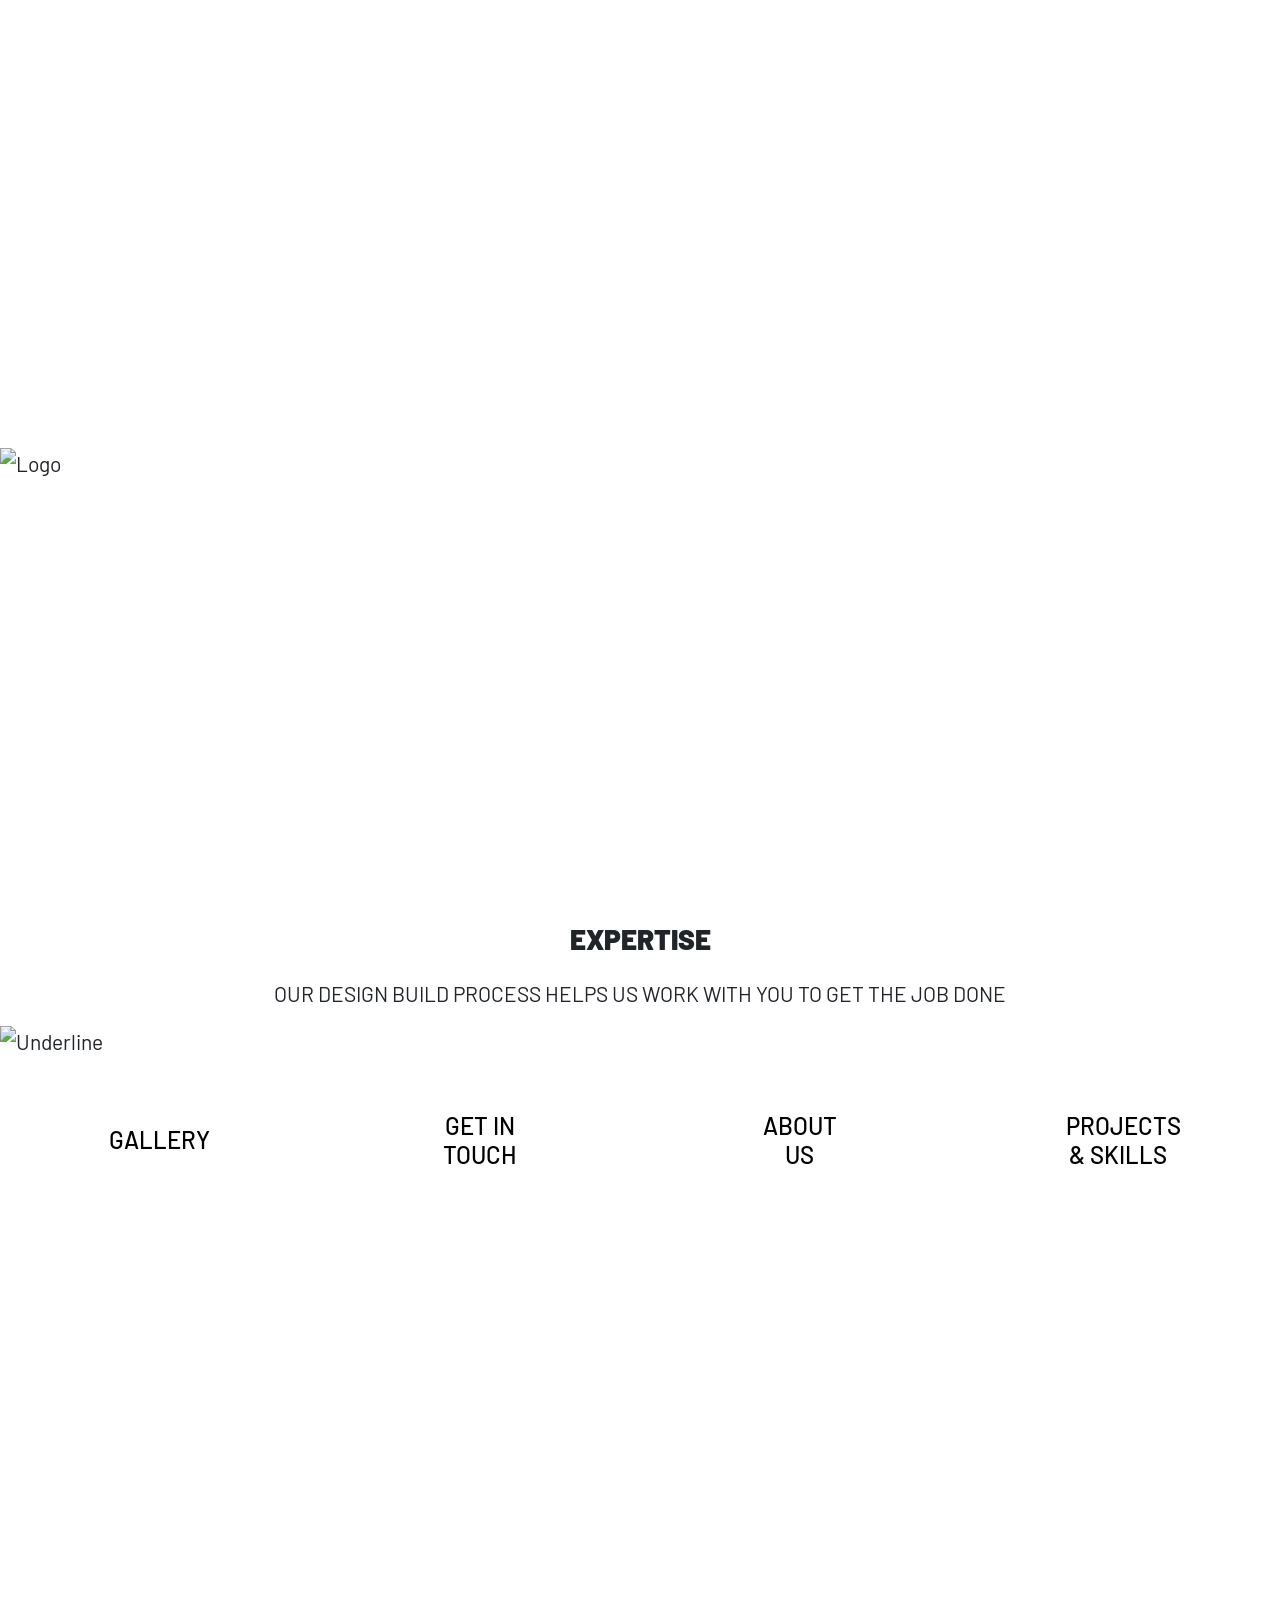
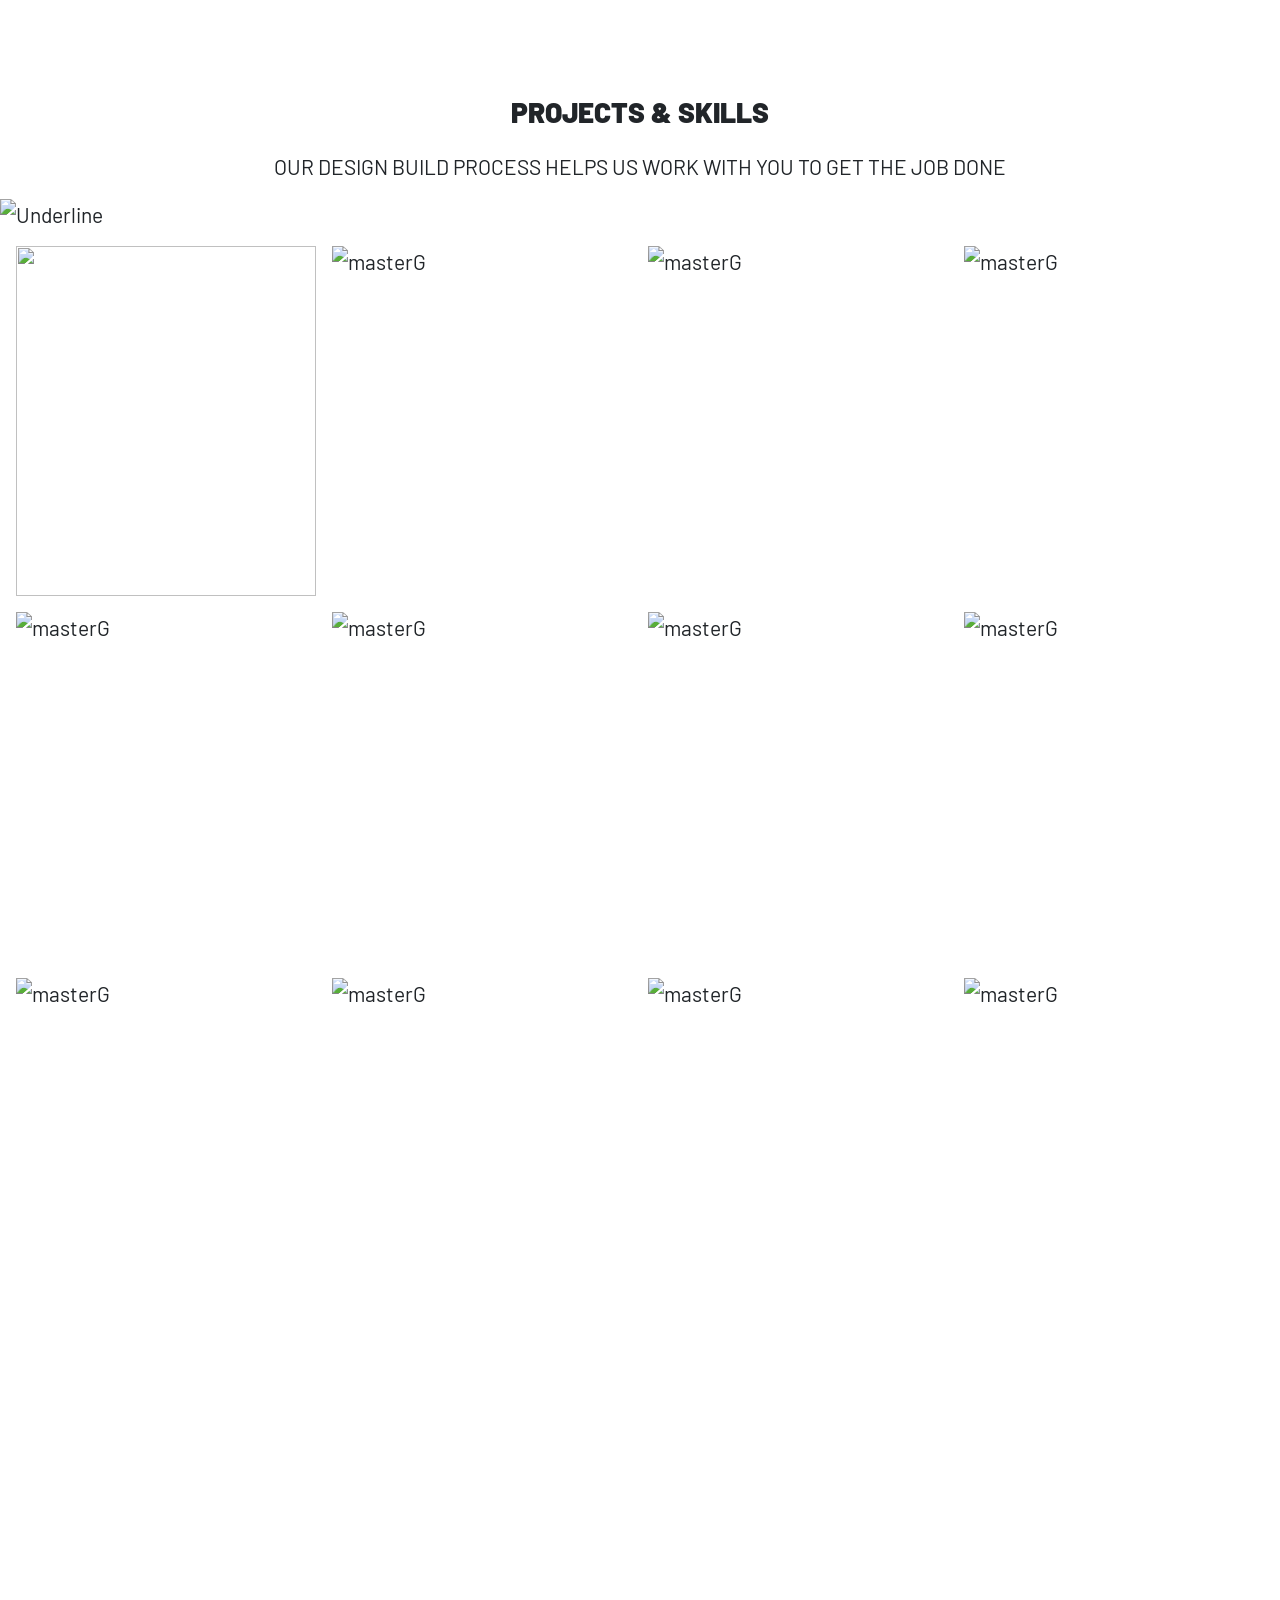
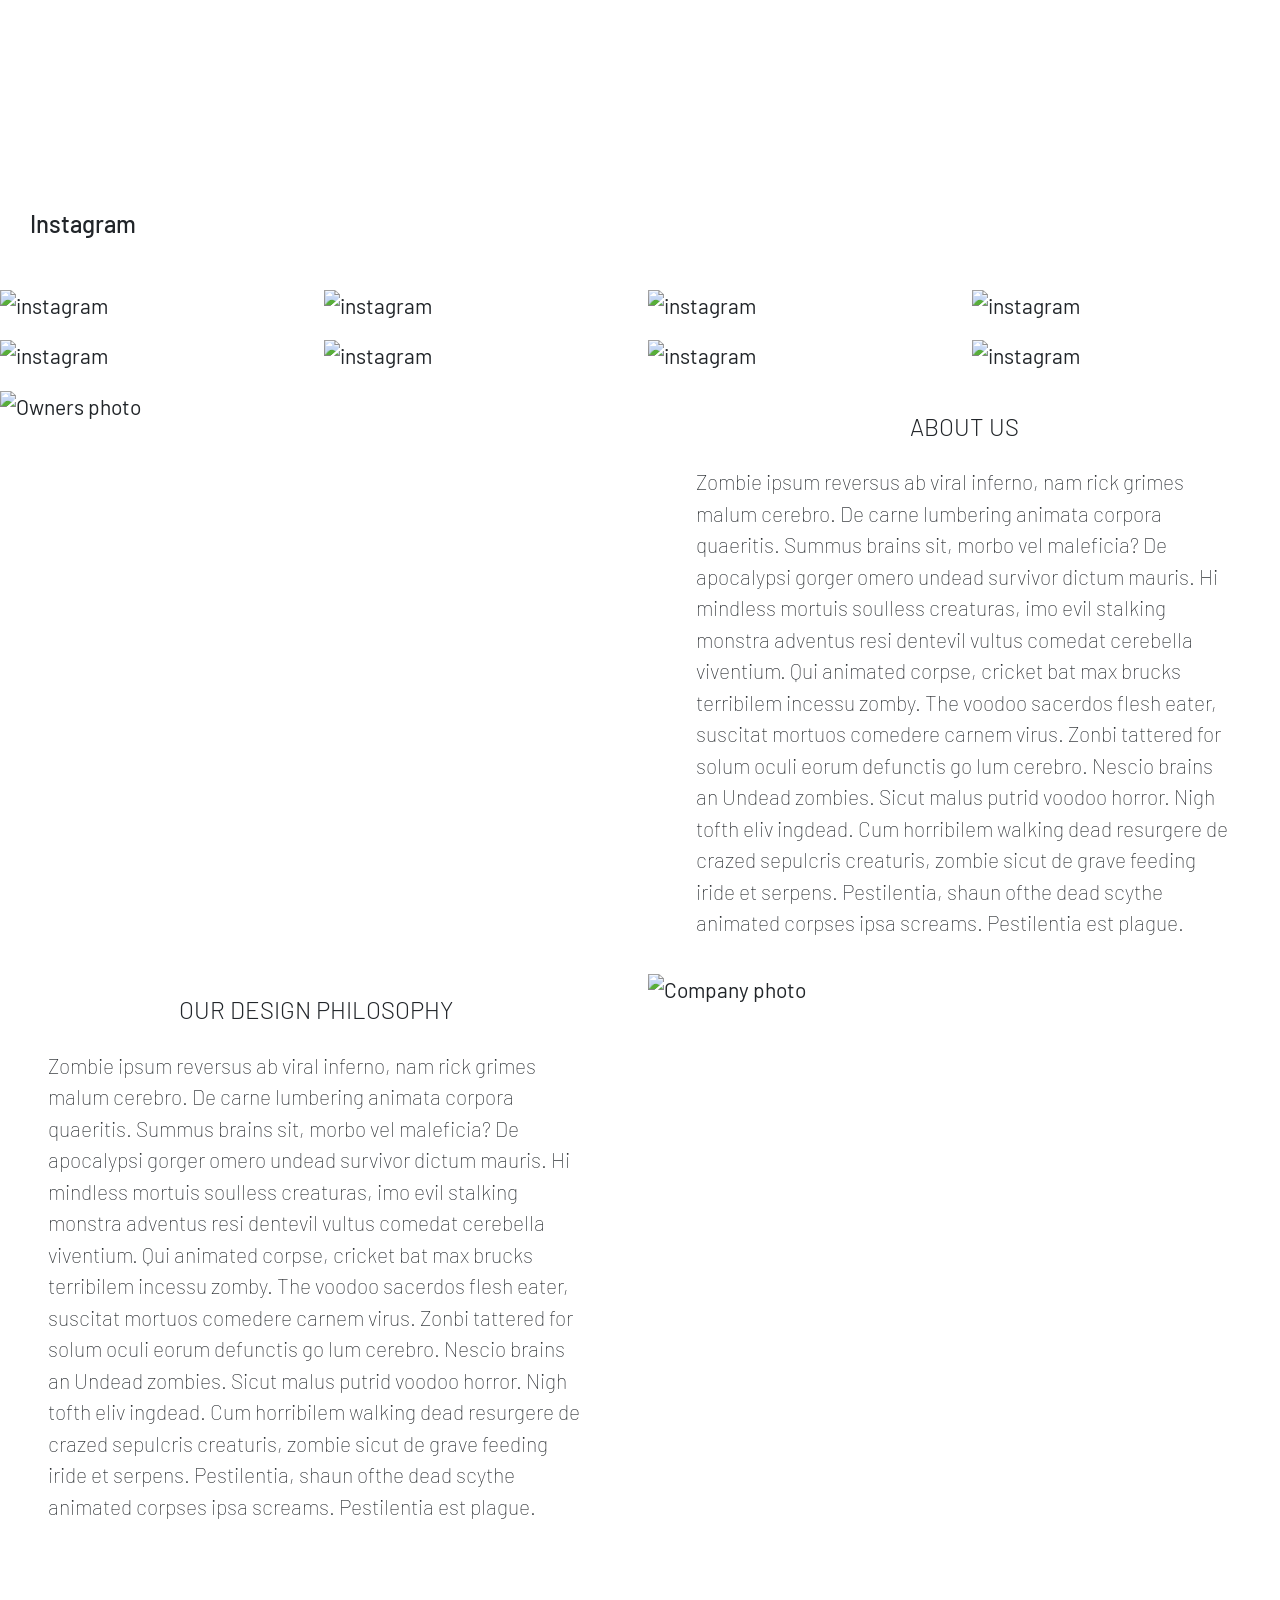
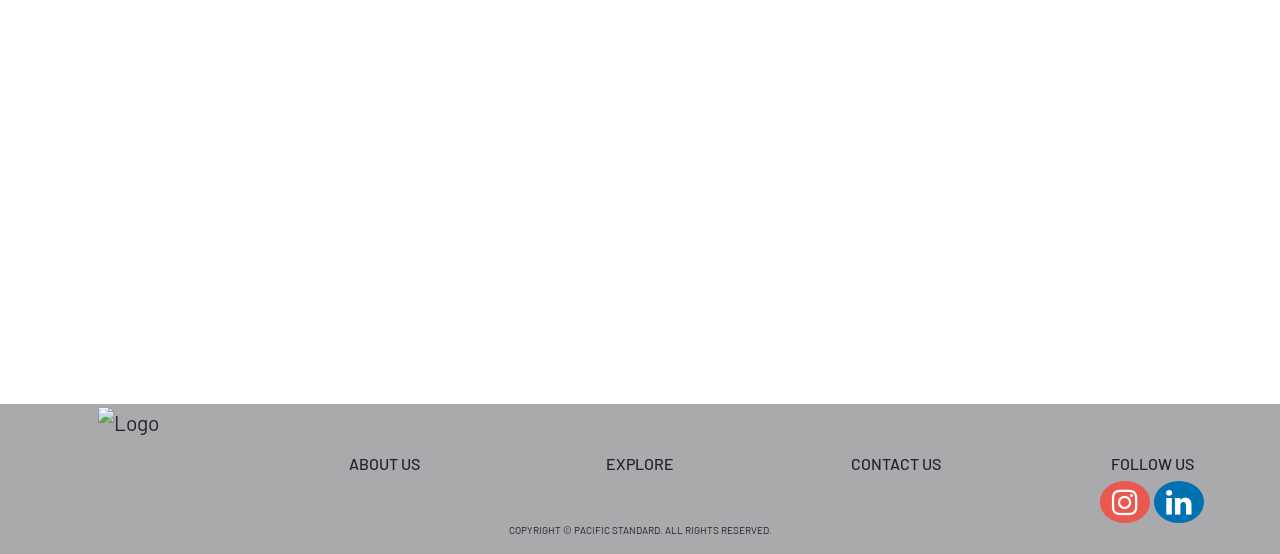
==== index.html @ 92496322 "initial commit" ====
<!DOCTYPE html>

<html>

<head>
    <meta charset="UTF-8" />
    <title>Homepage</title>
    <meta name="viewport" content="width=device-width, initial-scale=1">
    <meta name="keywords" content="">
    <!--Meta data for search tags-->
    <link href="https://fonts.googleapis.com/css2?family=Barlow&display=swap" rel="stylesheet">
    <link href="https://cdn.jsdelivr.net/npm/bootstrap@5.0.2/dist/css/bootstrap.min.css" rel="stylesheet" integrity="sha384-EVSTQN3/azprG1Anm3QDgpJLIm9Nao0Yz1ztcQTwFspd3yD65VohhpuuCOmLASjC" crossorigin="anonymous">
    <script src="http://code.jquery.com/jquery-1.11.0.min.js"></script>
    <link rel="stylesheet" href="https://cdnjs.cloudflare.com/ajax/libs/font-awesome/4.7.0/css/font-awesome.min.css">


    <link rel="stylesheet" href="index.css">
</head>

<body>






    <!-- Parallax Gallery -->
    <header>
        <div id="galleryIMG">
            <div style="position: relative;">
                <div>
                    <a href="index.html">
                        <img src="images/PSDB-mustard-web.png" alt="Logo" style="width:250px; height:250px; margin-top: 35%;">
                    </a>
                </div>
            </div>
        </div>
    </header>



    <!-- Get in touch with us and Nav bar section -->



    <div class="gitcontainer">
        <div class="ttleTxt">
            <h3>EXPERTISE</h3>
            <p>OUR DESIGN BUILD PROCESS HELPS US WORK WITH YOU TO GET THE JOB DONE</p>
            <img src="images/thin_line.png" alt="Underline">
        </div>
        <div class="GetInTouch">
            <div class="GITbutton">
                <a href="#gallery">
                    <button><h4 style="margin-left: 1em; margin-right: 1em; margin-bottom: 1em;">GALLERY</h4></button>
                </a>
            </div>
            <div class="GITbutton">
                <a href="ContactForm.html">
                    <button><h4 style="margin-left: 1em; margin-right: 1em; margin-bottom: 1em;">GET IN TOUCH</h4></button>
                </a>
            </div>
            <div class="GITbutton">
                <a href="#aboutUS">
                    <button><h4 style="margin-left: 1em; margin-right: 1em; margin-bottom: 1em;">ABOUT US</h4></button>
                </a>
            </div>
            <div class="GITbutton">
                <a href="#skillsProjects">
                    <button><h4 style="margin-left: .9em; margin-right: 1.1em; margin-bottom: 1em;">PROJECTS & SKILLS</h4></button>
                </a>
            </div>
        </div>

    </div>



    <!--parallax divider-->
    <section>
        <div id="pdivider1">
            <div class="ptext"></div>
        </div>
    </section>





    <div class="container" id="skillsProjects">
        <div class="ttleTxt">
            <h3>PROJECTS & SKILLS</h3>
            <p>OUR DESIGN BUILD PROCESS HELPS US WORK WITH YOU TO GET THE JOB DONE</p>
            <img src="images/thin_line.png" alt="Underline">
        </div>
        <div class="Nav_images">

            <div class="navIMG1">
                <a href="projectPageOne.html">
                    <img class="imgMG" src="images/Master_japanese_gardener.jpg">
                    <div class="text_overlay">
                        <div class="IMG1Tittle">Master Gardener</div>
                        <p class="IMG1Description">Check out Bills spot</p>
                    </div>
                </a>
            </div>

            <div class="navIMG1">
                <a href="projectPageTwo.html">
                    <img class="imgMG" src="images/Residential_systems_design_build.jpg" alt="masterG">
                    <div class="text_overlay">
                        <div class="IMG1Tittle">Orchid Pro</div>
                        <p class="IMG1Description">Check out Ricks Orchid Farm</p>
                    </div>
                </a>
            </div>

            <div class="navIMG1">
                <a href="projectPageThree.html">
                    <img class="imgMG" src="images/Kitchen_addition_design_build.jpg" alt="masterG">
                    <div class="text_overlay">
                        <div class="IMG1Tittle">Tyler's New Kitchen</div>
                        <p class="IMG1Description">Check out the kitchen</p>
                    </div>
                </a>
            </div>

            <div class="navIMG1">
                <a href="projectPageFour.html">
                    <img class="imgMG" src="images/Master_japanese_gardener.jpg" alt="masterG">
                    <div class="text_overlay">
                        <div class="IMG1Tittle">Master Gardener</div>
                        <p class="IMG1Description">Check out Bills spot</p>
                    </div>
                </a>
            </div>

            <div class="navIMG1">
                <a href="projectPageFive.html">
                    <img class="imgMG" src="images/Master_japanese_gardener.jpg" alt="masterG">
                    <div class="text_overlay">
                        <div class="IMG1Tittle">Master Gardener</div>
                        <p class="IMG1Description">Check out Bills spot</p>
                    </div>
                </a>
            </div>

            <div class="navIMG1">
                <a href="projectPageSix.html">
                    <img class="imgMG" src="images/Master_japanese_gardener.jpg" alt="masterG">
                    <div class="text_overlay">
                        <div class="IMG1Tittle">Master Gardener</div>
                        <p class="IMG1Description">Check out Bills spot</p>
                    </div>
                </a>
            </div>

            <div class="navIMG1">
                <a href="projectPageSeven.html">
                    <img class="imgMG" src="images/Master_japanese_gardener.jpg" alt="masterG">
                    <div class="text_overlay">
                        <div class="IMG1Tittle">Master Gardener</div>
                        <p class="IMG1Description">Check out Bills spot</p>
                    </div>
                </a>
            </div>

            <div class="navIMG1">
                <a href="projectPageEight.html">
                    <img class="imgMG" src="images/Master_japanese_gardener.jpg" alt="masterG">
                    <div class="text_overlay">
                        <div class="IMG1Tittle">Master Gardener</div>
                        <p class="IMG1Description">Check out Bills spot</p>
                    </div>
                </a>
            </div>

            <div class="navIMG1">
                <a href="projectPageNine.html">
                    <img class="imgMG" src="images/Master_japanese_gardener.jpg" alt="masterG">
                    <div class="text_overlay">
                        <div class="IMG1Tittle">Master Gardener</div>
                        <p class="IMG1Description">Check out Bills spot</p>
                    </div>
                </a>
            </div>

            <div class="navIMG1">
                <a href="projectPageTen.html">
                    <img class="imgMG" src="images/Master_japanese_gardener.jpg" alt="masterG">
                    <div class="text_overlay">
                        <div class="IMG1Tittle">Master Gardener</div>
                        <p class="IMG1Description">Check out Bills spot</p>
                    </div>
                </a>
            </div>

            <div class="navIMG1">
                <a href="projectPageEleven.html">
                    <img class="imgMG" src="images/Master_japanese_gardener.jpg" alt="masterG">
                    <div class="text_overlay">
                        <div class="IMG1Tittle">Master Gardener</div>
                        <p class="IMG1Description">Check out Bills spot</p>
                    </div>
                </a>
            </div>

            <div class="navIMG1">
                <a href="projectPageTwelve.html">
                    <img class="imgMG" src="images/Master_japanese_gardener.jpg" alt="masterG">
                    <div class="text_overlay">
                        <div class="IMG1Tittle">Master Gardener</div>
                        <p class="IMG1Description">Check out Bills spot</p>
                    </div>
                </a>
            </div>

        </div>
    </div>



    <!--parallax divider-->
    <section>
        <div id="pdivider2">
            <div class="ptext"></div>
        </div>
    </section>




    <!--Instagram Photo gallery-->
    <div class="contianer" id="gallery">
        <h4 class="instaTtle">Instagram</h4>
        <img src="images/thin_line.png" alt="">
        <div class="instaGallery">
            <div class="instaIMG">
                <a href="">
                    <img src="images/Quality_deck_construction.jpg" alt="instagram">
                </a>
            </div>
            <div class="instaIMG">
                <a href="">
                    <img src="images/Quality_deck_construction.jpg" alt="instagram">
                </a>
            </div>
            <div class="instaIMG">
                <a href="">
                    <img src="images/Quality_deck_construction.jpg" alt="instagram">
                </a>
            </div>
            <div class="instaIMG">
                <a href="">
                    <img src="images/Quality_deck_construction.jpg" alt="instagram">
                </a>
            </div>
            <div class="instaIMG">
                <a href="">
                    <img src="images/Quality_deck_construction.jpg" alt="instagram">
                </a>
            </div>
            <div class="instaIMG">
                <a href="">
                    <img src="images/Quality_deck_construction.jpg" alt="instagram">
                </a>
            </div>
            <div class="instaIMG">
                <a href="">
                    <img src="images/Quality_deck_construction.jpg" alt="instagram">
                </a>
            </div>
            <div class="instaIMG">
                <a href="">
                    <img src="images/Quality_deck_construction.jpg" alt="instagram">
                </a>
            </div>
        </div>
    </div>


    <!-- about us section -->
    <div class="container" id="aboutUS">
        <div class="AUR1">
            <div class="profilePic">
                <img src="images/Custom_art_display.jpg" alt="Owners photo">
            </div>
            <div class="caption">
                <h4>ABOUT US</h4>
                <p>
                    Zombie ipsum reversus ab viral inferno, nam rick grimes malum cerebro. De carne lumbering animata corpora quaeritis. Summus brains sit​​, morbo vel maleficia? De apocalypsi gorger omero undead survivor dictum mauris. Hi mindless mortuis soulless creaturas,
                    imo evil stalking monstra adventus resi dentevil vultus comedat cerebella viventium. Qui animated corpse, cricket bat max brucks terribilem incessu zomby. The voodoo sacerdos flesh eater, suscitat mortuos comedere carnem virus. Zonbi
                    tattered for solum oculi eorum defunctis go lum cerebro. Nescio brains an Undead zombies. Sicut malus putrid voodoo horror. Nigh tofth eliv ingdead. Cum horribilem walking dead resurgere de crazed sepulcris creaturis, zombie sicut
                    de grave feeding iride et serpens. Pestilentia, shaun ofthe dead scythe animated corpses ipsa screams. Pestilentia est plague.
                </p>
            </div>
        </div>
        <div class="AUR2">
            <div class="caption">
                <h4>OUR DESIGN PHILOSOPHY</h4>
                <p>
                    Zombie ipsum reversus ab viral inferno, nam rick grimes malum cerebro. De carne lumbering animata corpora quaeritis. Summus brains sit​​, morbo vel maleficia? De apocalypsi gorger omero undead survivor dictum mauris. Hi mindless mortuis soulless creaturas,
                    imo evil stalking monstra adventus resi dentevil vultus comedat cerebella viventium. Qui animated corpse, cricket bat max brucks terribilem incessu zomby. The voodoo sacerdos flesh eater, suscitat mortuos comedere carnem virus. Zonbi
                    tattered for solum oculi eorum defunctis go lum cerebro. Nescio brains an Undead zombies. Sicut malus putrid voodoo horror. Nigh tofth eliv ingdead. Cum horribilem walking dead resurgere de crazed sepulcris creaturis, zombie sicut
                    de grave feeding iride et serpens. Pestilentia, shaun ofthe dead scythe animated corpses ipsa screams. Pestilentia est plague.
                </p>
            </div>
            <div class="profilePic">
                <img src="images/Front_porch_design_build.jpg" alt="Company photo">
            </div>
        </div>
    </div>


    <!--parallax divider-->
    <section>
        <div id="pdivider3">
            <div class="ptext"></div>
        </div>
    </section>




    <!--footer-->
    <section>
        <div class="container-fluid" style="background-color: #37373b6c;">

            <div class="row">
                <div class="col text-center">
                    <a href="index.html">
                        <img src="images/PSDB-dark-web.png" alt="Logo" width="150px" height="150px">
                    </a>

                </div>

                <div class="col text-center">
                    <div class="link">
                        <a href="index.css#aboutUS">
                            <h6>ABOUT US</h6>
                        </a>
                    </div>
                </div>
                <div class="col text-center">
                    <div class="link">
                        <a href="index.html#skillsProjects">
                            <h6>EXPLORE</h6>
                        </a>
                    </div>
                </div>

                <div class="col text-center">
                    <div class="link">
                        <a href="ContactForm.html">
                            <h6>CONTACT US</h6>
                        </a>
                    </div>
                </div>

                <div class="col text-center">
                    <h6>FOLLOW US</h6>
                    <div>
                        <a href="#" class="fa fa-instagram"></a>
                        <a href="#" class="fa fa-linkedin"></a>
                    </div>
                </div>
            </div>
            <div class="row">
                <p class="copyright">COPYRIGHT &copy PACIFIC STANDARD. ALL RIGHTS RESERVED.</p>
            </div>
        </div>
    </section>


    <script src="index.js"></script>
</body>

</html>
---- index.css ----
* {
    font-family: 'Barlow', sans-serif;
}

body,
html {
    width: 100%;
}

body {
    font-size: 1.3125rem;
}

h1,
h2,
h3,
h4,
p {
    margin-top: 25px;
}

h6 {
    margin-top: 50px;
}

h1,
h2,
h3 {
    font-weight: 900;
    line-height: 1;
}

.container {
    width: 100%;
    max-width: 120rem;
    margin: auto;
    padding: 0;
}


/*-- paralax stuff --*/

#galleryIMG {
    position: relative;
    opacity: 1;
    background-position: center;
    background-size: cover;
    min-height: 100vmin;
    background-repeat: no-repeat;
    background-attachment: fixed;
    animation: slidebg 25s linear infinite 0s;
    animation-timing-function: ease-in-out;
}

#pdivider1,
#pdivider2,
#pdivider3 {
    position: relative;
    opacity: 1;
    background-position: center;
    background-size: cover;
    min-height: 50vmin;
    background-repeat: no-repeat;
    background-attachment: fixed;
    animation: slidebg 25s linear infinite 0s;
    animation-timing-function: ease-in-out;
}

@keyframes slidebg {
    0% {
        background-image: url('images/hand-crafted-bathroom-vanity.jpg');
    }
    25% {
        background-image: url('images/Prairie-Style-Private-Gallery.jpg');
    }
    75% {
        background-image: url('images/High-efficiency-custom-home.jpg');
    }
    100% {
        background-image: url('images/kitchen-for-entertaining.jpg');
    }
}


/*------------------------------------------------------------------------------------------- */


/* nav bar stuff*/

.navBar {
    position: absolute;
    top: 100vh;
    transform: translateY(-100%);
    width: 100%;
    background-color: #00000086;
}

.fixedNavBar {
    top: 0;
    z-index: 100;
    position: fixed;
    width: 100%;
    background-color: #83838352;
}

.ptext {
    position: fixed;
    bottom: 0;
    left: 0;
}

.ptext img {
    width: 250px;
    height: 250px;
}


/*------------------------------------------------------------------------------------------- */


/*-- menu buttons --*/

.bn101 {
    border-color: #00000098;
    border-radius: 50px;
    border-width: thin;
    color: #ffffff;
    background-color: #ffffff00;
    padding: 7px 7px;
}

.bn101:hover {
    border-color: #00000000;
    background-color: #c7aa4b;
    color: #ffffff;
    padding: 7px 7px;
}


/*-- -------------------------------------------------------------------------------------- --*/


/* this is the Get in touch with us section */

.gitcontainer {}


/* this is the text above the git buttons */

.ttleTxt {}

.ttleTxt h3 {
    text-align: center;
}

.ttleTxt p {
    text-align: center;
}

.ttleTxt img {
    display: block;
    margin-left: auto;
    margin-right: auto;
}


/* this is the get in touch buttons*/

.GetInTouch {
    display: flex;
    justify-content: space-around;
}

.GetInTouch button {
    border-radius: 5rem;
    height: 10.4rem;
    width: 10.4rem;
    border-color: #00000000;
    background-color: #00000000;
    background-repeat: no-repeat;
    background-position: center;
    text-align: center;
    background-image: url('images/1line_logo.png');
}

.GetInTouch button:hover {
    background-image: url('images/2lines_logo.png');
    background-repeat: no-repeat;
}


/*-- -------------------------------------------------------------------------------------- --*/


/* this deals with the text on the small parallax above the nav buttons*/


/*-- -------------------------------------------------------------------------------------- --*/


/* this is all the css that goes into the 12 navigation buttons*/

.Nav_images {
    display: grid;
    grid-template-columns: repeat(auto-fit, minmax(300px, 1fr));
    grid-column-gap: 1rem;
    grid-row-gap: 1rem;
    padding-top: 1rem;
    padding-bottom: 1rem;
    padding-left: 1rem;
    padding-right: 1rem;
}

.Nav_images img {
    width: 100%;
    height: 350px;
    transition: opacity .5s;
}

.navIMG1 {
    position: relative;
    width: 100%;
}

.navIMG1:hover img {
    opacity: .4;
}

.imgMG {
    display: block;
}

.text_overlay {
    position: absolute;
    top: 0;
    left: 0;
    width: 100%;
    height: 100%;
    background: rgba(0, 0, 0, 0);
    color: #000000;
    display: flex;
    flex-direction: column;
    align-items: center;
    justify-content: center;
    opacity: 0;
    transition: opacity 0.5s;
}

.text_overlay>* {
    transform: translateY(250px);
    transition: transform 0.5s;
}

.text_overlay:hover {
    opacity: 1;
}

.text_overlay:hover>* {
    transform: translateY(0);
}

.IMG1Tittle {
    font-size: 2em;
    font-weight: bold;
}

.IMG1Description {
    font-size: 1.25em;
    margin-top: 0.25em;
}


/*-- -------------------------------------------------------------------------------------- --*/


/* INSTAGRAM PHOTO GALLERY*/

.instaGallery {
    display: grid;
    grid-template-columns: repeat(auto-fit, minmax(300px, 1fr));
    grid-column-gap: 1rem;
    grid-row-gap: 1rem;
    padding-top: 1rem;
    padding-bottom: 1rem;
}

.instaGallery img {
    width: 100%;
    height: 300px;
    transition: opacity .5s;
}

.instaTtle {
    padding-left: 30px;
    margin-top: 1rem;
    margin-bottom: 0;
    padding-bottom: 0;
}


/*-- -------------------------------------------------------------------------------------- --*/


/*-- ---------------------------------  about us  ----------------------------------------- --*/

.AUR1 {
    display: grid;
    grid-template-columns: repeat(auto-fit, minmax(400px, 1fr));
    grid-column-gap: 1rem;
    grid-row-gap: 1rem;
    grid-row-gap: 1rem;
    padding-top: 0rem;
    padding-bottom: 1rem;
}

.AUR1 img {
    width: 100%;
    height: 600px;
}

.AUR1 h4 {
    text-align: center;
    font-weight: 300;
}

.AUR1 p {
    padding-left: 3rem;
    padding-right: 3rem;
    font-weight: 100;
}

.AUR2 {
    display: grid;
    grid-template-columns: repeat(auto-fit, minmax(300px, 1fr));
    grid-column-gap: 1rem;
    grid-row-gap: 1rem;
    grid-row-gap: 1rem;
    padding-top: 0rem;
    padding-bottom: 1rem;
}

.AUR2 img {
    width: 100%;
    height: 500px;
}

.AUR2 h4 {
    text-align: center;
    font-weight: 300;
}

.AUR2 p {
    padding-left: 3rem;
    padding-right: 3rem;
    font-weight: 100;
}


/*-- -------------------------------------------------------------------------------------- --*/

.col {
    text-align: center;
}


/* ------------------------------------- social media icons ----------------------------------- */


/* Style all font awesome icons */

.fa {
    padding-top: 2.5%;
    padding-bottom: 2.5%;
    font-size: 30px;
    width: 50px;
    text-align: center;
    text-decoration: none;
    border-radius: 100%;
}


/* Add a hover effect if you want */

.fa:hover {
    opacity: 0.7;
}


/* Set a specific color for each brand */


/* instagram */

.fa-instagram {
    background: #e95950;
    color: white;
}


/* linkedin #0072b1 */

.fa-linkedin {
    background: #0072b1;
    color: white;
}


/*---------------------- copyright tag --------------------------*/

.copyright {
    font-size: x-small;
    text-align: center;
}


/*--------- stops links from turning blue and gross ------------- Probably don't want to touch this*/

a,
a:hover,
a:focus,
a:active {
    text-decoration: none;
    color: inherit;
}
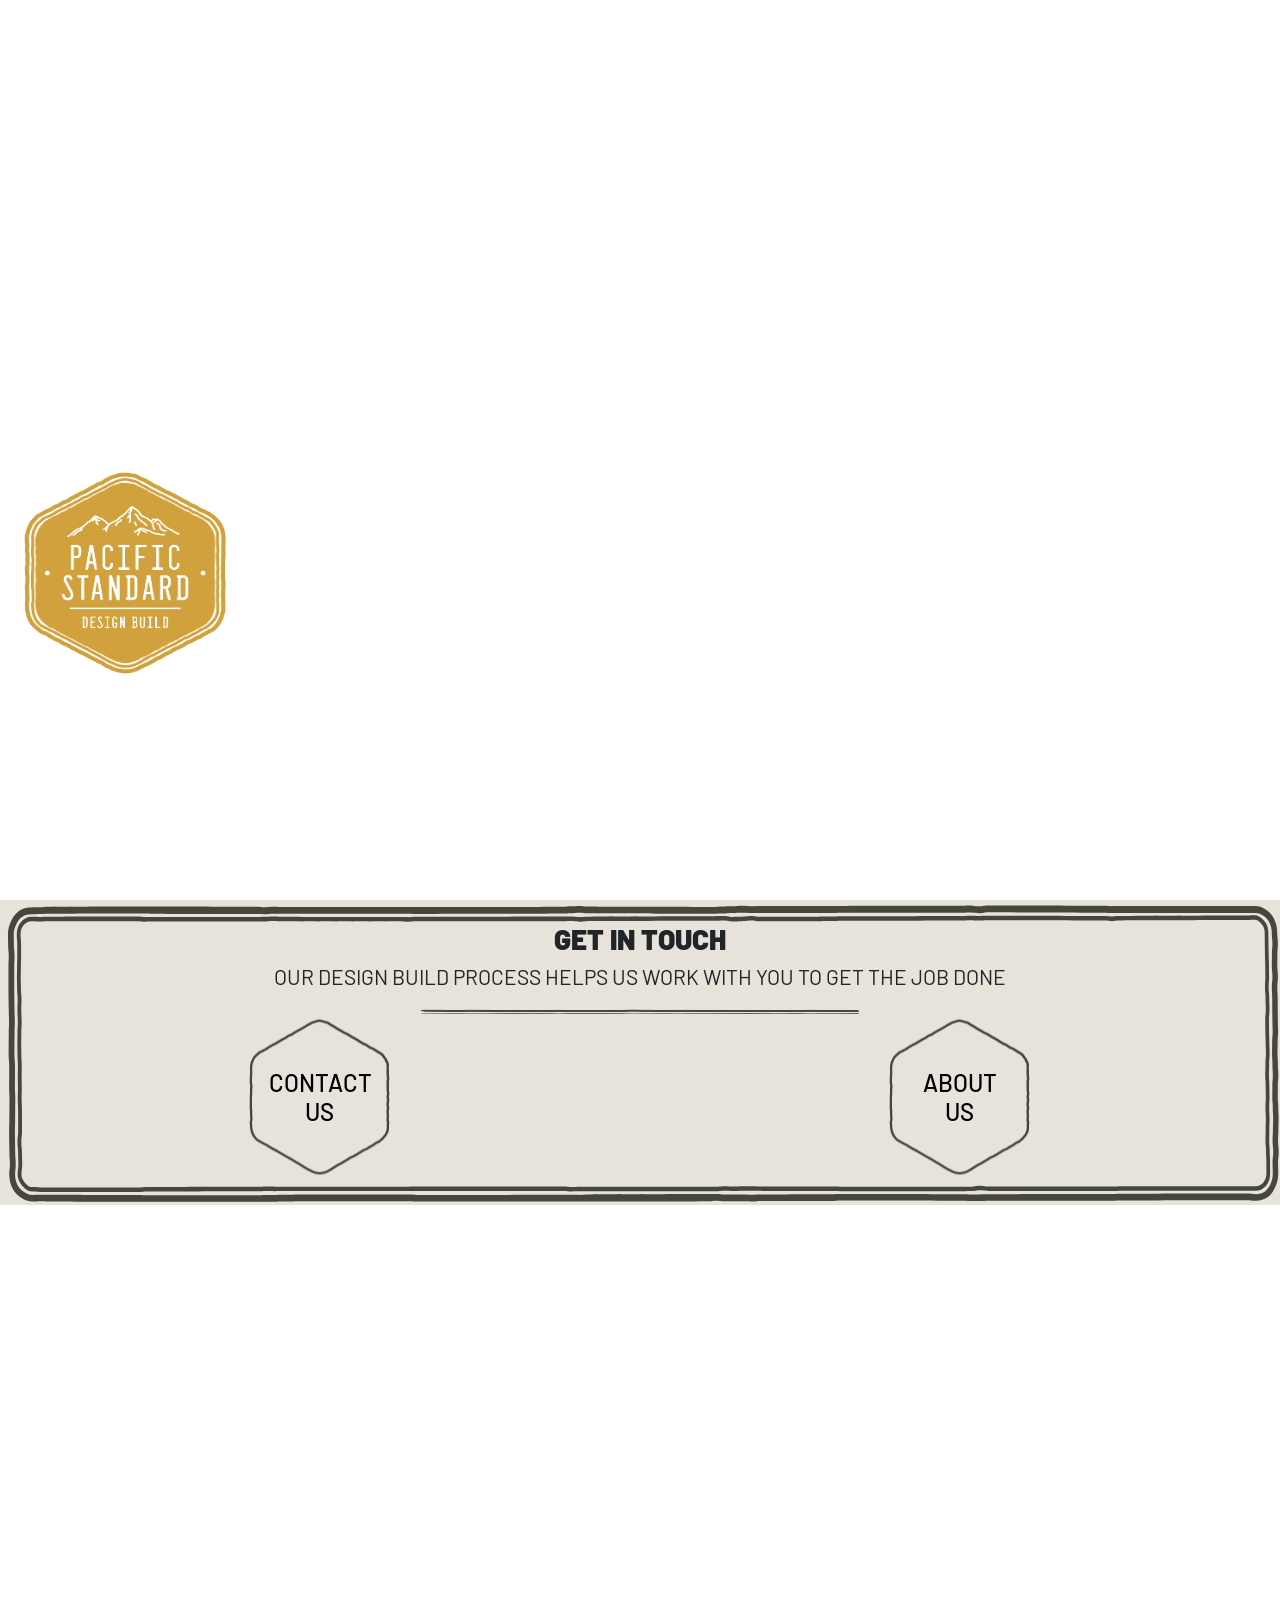
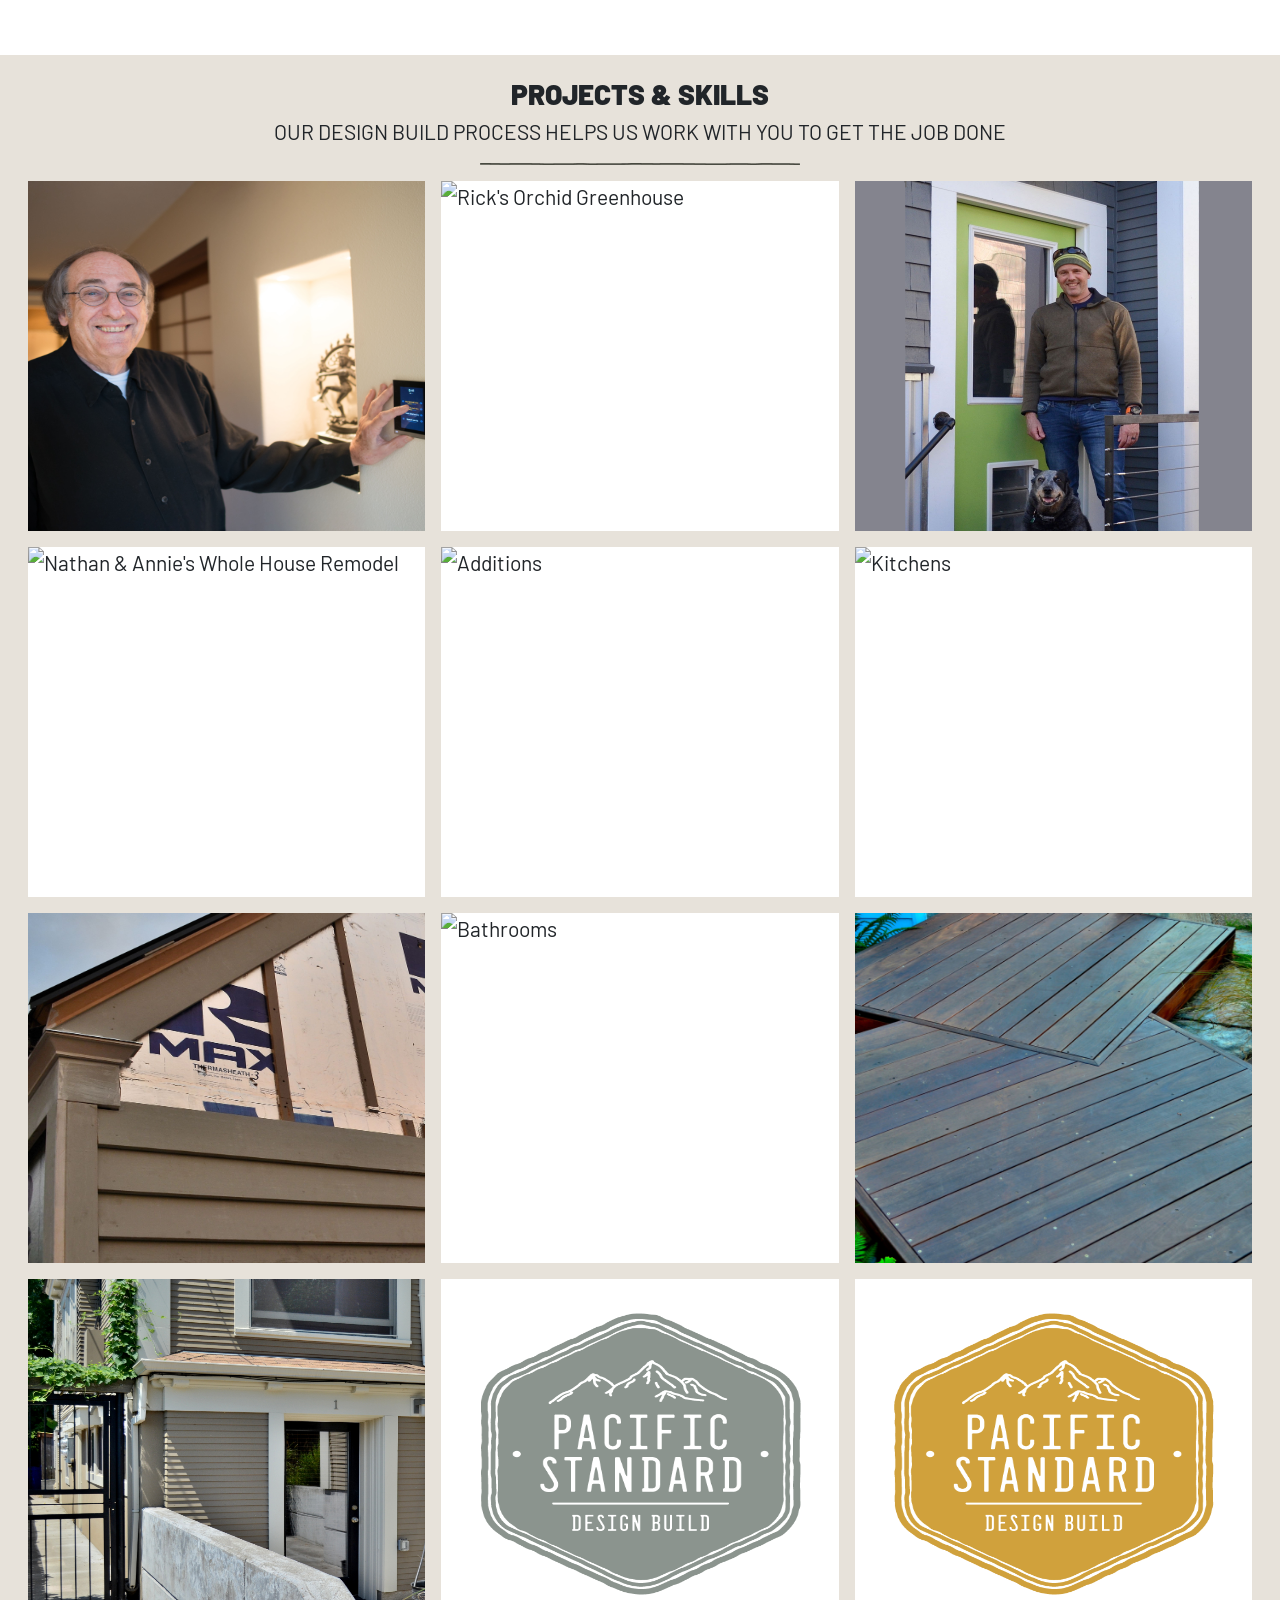
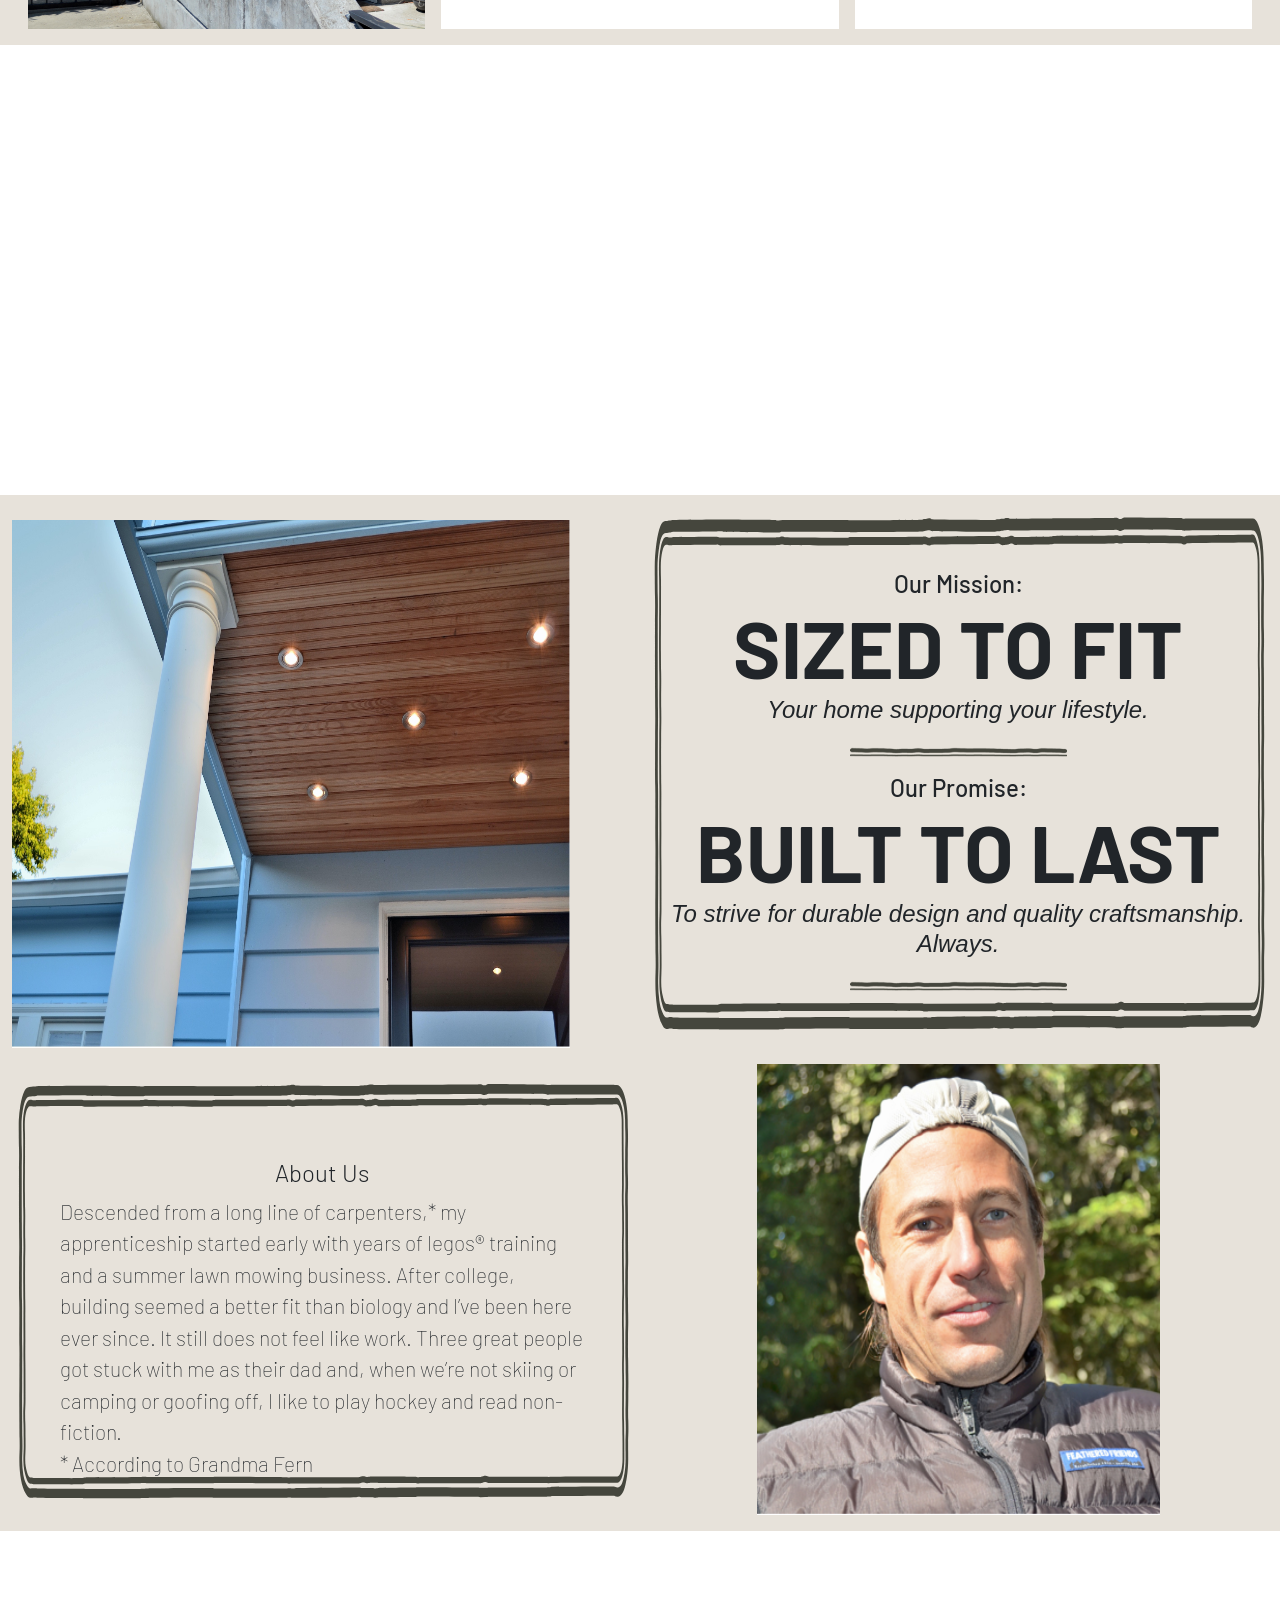
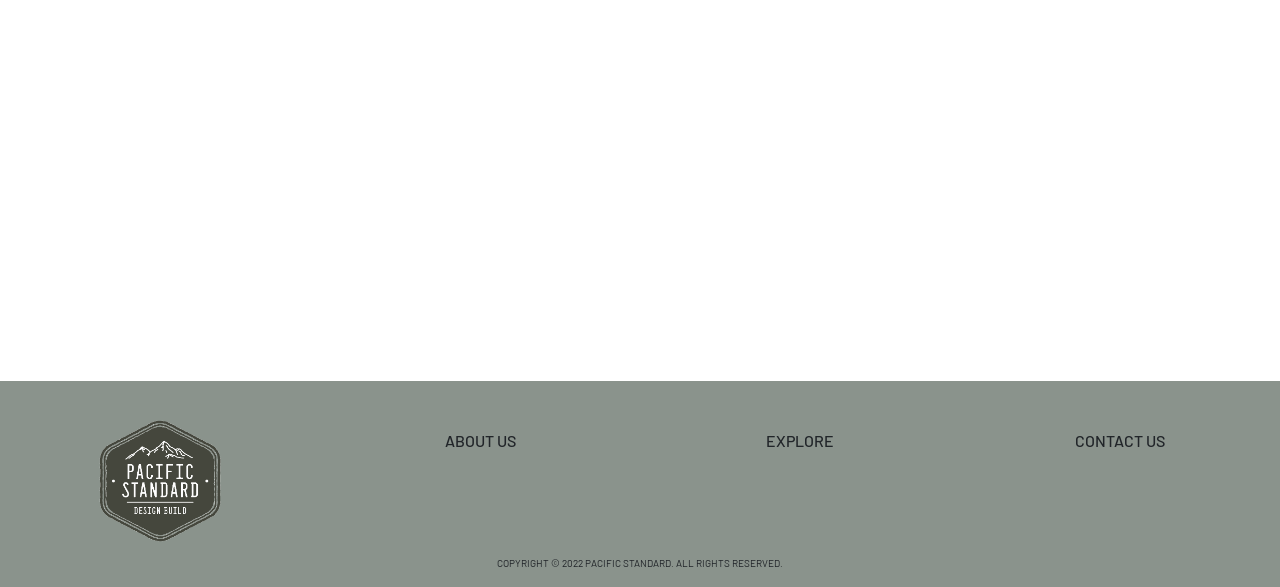
==== commit e7d33a99: "adding more files" ====
--- a/index.html
+++ b/index.html
@@ -43,34 +43,29 @@
 
 
 
-    <div class="gitcontainer">
-        <div class="ttleTxt">
-            <h3>EXPERTISE</h3>
-            <p>OUR DESIGN BUILD PROCESS HELPS US WORK WITH YOU TO GET THE JOB DONE</p>
-            <img src="images/thin_line.png" alt="Underline">
-        </div>
-        <div class="GetInTouch">
-            <div class="GITbutton">
-                <a href="#gallery">
-                    <button><h4 style="margin-left: 1em; margin-right: 1em; margin-bottom: 1em;">GALLERY</h4></button>
-                </a>
-            </div>
-            <div class="GITbutton">
-                <a href="ContactForm.html">
-                    <button><h4 style="margin-left: 1em; margin-right: 1em; margin-bottom: 1em;">GET IN TOUCH</h4></button>
-                </a>
-            </div>
-            <div class="GITbutton">
-                <a href="#aboutUS">
-                    <button><h4 style="margin-left: 1em; margin-right: 1em; margin-bottom: 1em;">ABOUT US</h4></button>
-                </a>
-            </div>
-            <div class="GITbutton">
-                <a href="#skillsProjects">
-                    <button><h4 style="margin-left: .9em; margin-right: 1.1em; margin-bottom: 1em;">PROJECTS & SKILLS</h4></button>
-                </a>
-            </div>
-        </div>
+    <div class="gitContainer" style="background-color: #e7e2da; ">
+        <div style="background-image: url('images/CallToAction.svg'); background-repeat: no-repeat; background-size: 106% 127%; background-position: center; padding-top: 25px; padding-bottom: 25px;">
+            <div class="ttleTxt" style="padding-left: 15px; padding-right: 15px;">
+                <h3>GET IN TOUCH</h3>
+                <p>OUR DESIGN BUILD PROCESS HELPS US WORK WITH YOU TO GET THE JOB DONE</p>
+                <img src="images/2lines.png" alt="divider line" style="width: 35%; height: 5px; text-align: center;">
+            </div>
+            <div class="GetInTouch">
+
+                <div class="GITbutton" style="text-align: right;">
+                    <a href="ContactForm.html">
+                        <button><h4 style="margin-left: 1em; margin-right: 1em; padding-top: 35%; padding-bottom: 50%;">CONTACT US</h4></button>
+                    </a>
+                </div>
+                <div class="GITbutton" style="text-align: left;">
+                    <a href="#aboutUS">
+                        <button><h4 style="margin-left: 1em; margin-right: 1em; padding-top: 35%; padding-bottom: 50%;">ABOUT US</h4></button>
+                    </a>
+                </div>
+
+            </div>
+        </div>
+
 
     </div>
 
@@ -85,10 +80,11 @@
 
 
 
-
-
-    <div class="container" id="skillsProjects">
-        <div class="ttleTxt">
+    <!---12 projects and skills pages-->
+
+    <!--this is the sand color-->
+    <div class="container" id="skillsProjects" style="background-color: #e7e2da;">
+        <div class="ttleTxt" style="padding-top: 25px;">
             <h3>PROJECTS & SKILLS</h3>
             <p>OUR DESIGN BUILD PROCESS HELPS US WORK WITH YOU TO GET THE JOB DONE</p>
             <img src="images/thin_line.png" alt="Underline">
@@ -97,124 +93,143 @@
 
             <div class="navIMG1">
                 <a href="projectPageOne.html">
-                    <img class="imgMG" src="images/Master_japanese_gardener.jpg">
-                    <div class="text_overlay">
-                        <div class="IMG1Tittle">Master Gardener</div>
-                        <p class="IMG1Description">Check out Bills spot</p>
+                    <img class="imgMG" src="images/residential_addition.jpg" alt="Bill's Art Gallery">
+                    <div class="text_overlay">
+                        <div class="IMG1Tittle">
+                            <h2>Bill's Art Gallery</h2>
+                        </div>
+                        <p class="IMG1Description">...</p>
                     </div>
                 </a>
             </div>
 
             <div class="navIMG1">
                 <a href="projectPageTwo.html">
-                    <img class="imgMG" src="images/Residential_systems_design_build.jpg" alt="masterG">
-                    <div class="text_overlay">
-                        <div class="IMG1Tittle">Orchid Pro</div>
-                        <p class="IMG1Description">Check out Ricks Orchid Farm</p>
+                    <img class="imgMG" src="images/greenhouse_design_build_gardner.jpg" alt="Rick's Orchid Greenhouse">
+                    <div class="text_overlay">
+                        <div class="IMG1Tittle">
+                            <h2>Rick's Orchid Greenhouse</h2>
+                        </div>
+                        <p class="IMG1Description">...</p>
                     </div>
                 </a>
             </div>
 
             <div class="navIMG1">
                 <a href="projectPageThree.html">
-                    <img class="imgMG" src="images/Kitchen_addition_design_build.jpg" alt="masterG">
-                    <div class="text_overlay">
-                        <div class="IMG1Tittle">Tyler's New Kitchen</div>
-                        <p class="IMG1Description">Check out the kitchen</p>
+                    <img class="imgMG" src="images/Kitchen_addition_design_build_3.jpg" alt="Chris & Kristen's Kitchen Addition">
+                    <div class="text_overlay">
+                        <div class="IMG1Tittle">
+                            <h2>Chris & Kristen's Kitchen Addition</h2>
+                        </div>
+                        <p class="IMG1Description">...</p>
                     </div>
                 </a>
             </div>
 
             <div class="navIMG1">
                 <a href="projectPageFour.html">
-                    <img class="imgMG" src="images/Master_japanese_gardener.jpg" alt="masterG">
-                    <div class="text_overlay">
-                        <div class="IMG1Tittle">Master Gardener</div>
-                        <p class="IMG1Description">Check out Bills spot</p>
+                    <img class="imgMG" src="images/whole_house_remodel.jpg" alt="Nathan & Annie's Whole House Remodel">
+                    <div class="text_overlay">
+                        <div class="IMG1Tittle">
+                            <h2>Nathan & Annie's Whole House Remodel</h2>
+                        </div>
+                        <p class="IMG1Description">...</p>
                     </div>
                 </a>
             </div>
 
             <div class="navIMG1">
                 <a href="projectPageFive.html">
-                    <img class="imgMG" src="images/Master_japanese_gardener.jpg" alt="masterG">
-                    <div class="text_overlay">
-                        <div class="IMG1Tittle">Master Gardener</div>
-                        <p class="IMG1Description">Check out Bills spot</p>
+                    <img class="imgMG" src="images/sunken_garage_addition.jpg" alt="Additions">
+                    <div class="text_overlay">
+                        <div class="IMG1Tittle">
+                            <h2>Additions</h2>
+                        </div>
+                        <p class="IMG1Description">...</p>
                     </div>
                 </a>
             </div>
 
             <div class="navIMG1">
                 <a href="projectPageSix.html">
-                    <img class="imgMG" src="images/Master_japanese_gardener.jpg" alt="masterG">
-                    <div class="text_overlay">
-                        <div class="IMG1Tittle">Master Gardener</div>
-                        <p class="IMG1Description">Check out Bills spot</p>
+                    <img class="imgMG" src="images/open_kitchen_design.jpg" alt="Kitchens">
+                    <div class="text_overlay">
+                        <div class="IMG1Tittle">
+                            <h2>Kitchens</h2>
+                        </div>
+                        <p class="IMG1Description">...</p>
                     </div>
                 </a>
             </div>
 
             <div class="navIMG1">
                 <a href="projectPageSeven.html">
-                    <img class="imgMG" src="images/Master_japanese_gardener.jpg" alt="masterG">
-                    <div class="text_overlay">
-                        <div class="IMG1Tittle">Master Gardener</div>
-                        <p class="IMG1Description">Check out Bills spot</p>
+                    <img class="imgMG" src="images/quality_siding.jpg" alt="Siding & Envelopes">
+                    <div class="text_overlay">
+                        <div class="IMG1Tittle">
+                            <h2>Siding & Envelopes</h2>
+                        </div>
+                        <p class="IMG1Description">...</p>
                     </div>
                 </a>
             </div>
 
             <div class="navIMG1">
                 <a href="projectPageEight.html">
-                    <img class="imgMG" src="images/Master_japanese_gardener.jpg" alt="masterG">
-                    <div class="text_overlay">
-                        <div class="IMG1Tittle">Master Gardener</div>
-                        <p class="IMG1Description">Check out Bills spot</p>
+                    <img class="imgMG" src="images/bathroom_renovation.jpg" alt="Bathrooms">
+                    <div class="text_overlay">
+                        <div class="IMG1Tittle">
+                            <h2>Bathrooms</h2>
+                        </div>
+                        <p class="IMG1Description">...</p>
                     </div>
                 </a>
             </div>
 
             <div class="navIMG1">
                 <a href="projectPageNine.html">
-                    <img class="imgMG" src="images/Master_japanese_gardener.jpg" alt="masterG">
-                    <div class="text_overlay">
-                        <div class="IMG1Tittle">Master Gardener</div>
-                        <p class="IMG1Description">Check out Bills spot</p>
+                    <img class="imgMG" src="images/quality_deck_construction_1.jpg" alt="Decks & Porches">
+                    <div class="text_overlay">
+                        <div class="IMG1Tittle">
+                            <h2>Decks & Porches</h2>
+                        </div>
+                        <p class="IMG1Description">...</p>
                     </div>
                 </a>
             </div>
 
             <div class="navIMG1">
                 <a href="projectPageTen.html">
-                    <img class="imgMG" src="images/Master_japanese_gardener.jpg" alt="masterG">
-                    <div class="text_overlay">
-                        <div class="IMG1Tittle">Master Gardener</div>
-                        <p class="IMG1Description">Check out Bills spot</p>
-                    </div>
-                </a>
-            </div>
-
-            <div class="navIMG1">
-                <a href="projectPageEleven.html">
-                    <img class="imgMG" src="images/Master_japanese_gardener.jpg" alt="masterG">
-                    <div class="text_overlay">
-                        <div class="IMG1Tittle">Master Gardener</div>
-                        <p class="IMG1Description">Check out Bills spot</p>
-                    </div>
-                </a>
-            </div>
-
-            <div class="navIMG1">
-                <a href="projectPageTwelve.html">
-                    <img class="imgMG" src="images/Master_japanese_gardener.jpg" alt="masterG">
-                    <div class="text_overlay">
-                        <div class="IMG1Tittle">Master Gardener</div>
-                        <p class="IMG1Description">Check out Bills spot</p>
-                    </div>
-                </a>
-            </div>
-
+                    <img class="imgMG" src="images/basement_condo_conversion.jpg" alt="Attic & Basement Conversions">
+                    <div class="text_overlay">
+                        <div class="IMG1Tittle">
+                            <h2>Attic & Basement Conversions</h2>
+                        </div>
+                        <p class="IMG1Description">...</p>
+                    </div>
+                </a>
+            </div>
+
+            <div class="navIMG1">
+                <a href="">
+                    <img class="imgMG" src="images/PSDB-mist-web.png" alt="Coming Soon">
+                    <div class="text_overlay">
+                        <div class="IMG1Tittle">Coming Soon</div>
+                        <p class="IMG1Description"></p>
+                    </div>
+                </a>
+            </div>
+
+            <div class="navIMG1">
+                <a href="">
+                    <img class="imgMG" src="images/PSDB-mustard-web.png" alt="Coming Soon">
+                    <div class="text_overlay">
+                        <div class="IMG1Tittle">Coming Soon</div>
+                        <p class="IMG1Description"></p>
+                    </div>
+                </a>
+            </div>
         </div>
     </div>
 
@@ -230,9 +245,9 @@
 
 
 
-    <!--Instagram Photo gallery-->
-    <div class="contianer" id="gallery">
-        <h4 class="instaTtle">Instagram</h4>
+    <!--Instagram Photo gallery
+    <div class="contianer" id="gallery" style="background-color: #e7e2da;">
+        <h4 class="instaTtle" style="padding-top: 25px;">Instagram</h4>
         <img src="images/thin_line.png" alt="">
         <div class="instaGallery">
             <div class="instaIMG">
@@ -276,37 +291,42 @@
                 </a>
             </div>
         </div>
-    </div>
+    </div>-->
 
 
     <!-- about us section -->
-    <div class="container" id="aboutUS">
+    <div class="container" id="aboutUS" style="background-color: #e7e2da;">
         <div class="AUR1">
             <div class="profilePic">
-                <img src="images/Custom_art_display.jpg" alt="Owners photo">
-            </div>
-            <div class="caption">
-                <h4>ABOUT US</h4>
-                <p>
-                    Zombie ipsum reversus ab viral inferno, nam rick grimes malum cerebro. De carne lumbering animata corpora quaeritis. Summus brains sit​​, morbo vel maleficia? De apocalypsi gorger omero undead survivor dictum mauris. Hi mindless mortuis soulless creaturas,
-                    imo evil stalking monstra adventus resi dentevil vultus comedat cerebella viventium. Qui animated corpse, cricket bat max brucks terribilem incessu zomby. The voodoo sacerdos flesh eater, suscitat mortuos comedere carnem virus. Zonbi
-                    tattered for solum oculi eorum defunctis go lum cerebro. Nescio brains an Undead zombies. Sicut malus putrid voodoo horror. Nigh tofth eliv ingdead. Cum horribilem walking dead resurgere de crazed sepulcris creaturis, zombie sicut
-                    de grave feeding iride et serpens. Pestilentia, shaun ofthe dead scythe animated corpses ipsa screams. Pestilentia est plague.
-                </p>
+                <img src="images/Front_porch_design_build.jpg" alt="Company photo" style="padding-top: 25px; width: 90%; height: 100%;">
+            </div>
+            <div class="caption" style="padding-top: 75px; background-image: url('images/CallToAction.svg'); background-position: center; background-size: 105% 121%; background-repeat: no-repeat;">
+                <div style="text-align: center;">
+                    <h4>Our Mission:</h4>
+                    <h1>SIZED TO FIT</h1>
+                    <h4><i>Your home supporting your lifestyle.</i></h4>
+                    <img src="images/2lines.png" alt="divider line" style="height: 10px; width: 35%;">
+                </div>
+                <div style="padding-top: 10px; text-align: center; padding-bottom: 50px;">
+                    <h4>Our Promise:</h4>
+                    <h1>BUILT TO LAST</h1>
+                    <h4><i>To strive for durable design and quality craftsmanship. Always.</i></h4>
+                    <img src="images/2lines.png" alt="divider line" style="height: 10px; width: 35%;">
+                </div>
+
+
+
             </div>
         </div>
         <div class="AUR2">
-            <div class="caption">
-                <h4>OUR DESIGN PHILOSOPHY</h4>
-                <p>
-                    Zombie ipsum reversus ab viral inferno, nam rick grimes malum cerebro. De carne lumbering animata corpora quaeritis. Summus brains sit​​, morbo vel maleficia? De apocalypsi gorger omero undead survivor dictum mauris. Hi mindless mortuis soulless creaturas,
-                    imo evil stalking monstra adventus resi dentevil vultus comedat cerebella viventium. Qui animated corpse, cricket bat max brucks terribilem incessu zomby. The voodoo sacerdos flesh eater, suscitat mortuos comedere carnem virus. Zonbi
-                    tattered for solum oculi eorum defunctis go lum cerebro. Nescio brains an Undead zombies. Sicut malus putrid voodoo horror. Nigh tofth eliv ingdead. Cum horribilem walking dead resurgere de crazed sepulcris creaturis, zombie sicut
-                    de grave feeding iride et serpens. Pestilentia, shaun ofthe dead scythe animated corpses ipsa screams. Pestilentia est plague.
-                </p>
-            </div>
-            <div class="profilePic">
-                <img src="images/Front_porch_design_build.jpg" alt="Company photo">
+            <div class="caption" style="background-image: url('images/CallToAction.svg'); background-repeat: no-repeat; background-size: 105% 120%; background-position: center; padding-top: 12%;">
+                <h4 style="padding-top: 20px;">About Us</h4>
+                <p style="padding-bottom: 20px;">Descended from a long line of carpenters,* my apprenticeship started early with years of legos® training and a summer lawn mowing business. After college, building seemed a better fit than biology and I’ve been here ever since. It still
+                    does not feel like work. Three great people got stuck with me as their dad and, when we’re not skiing or camping or goofing off, I like to play hockey and read non-fiction.
+                    <br> * According to Grandma Fern</p>
+            </div>
+            <div style="text-align: center;">
+                <img src="images/owners_photo_1.png" alt="Owners photo" style="height: 100%; width: 65%;">
             </div>
         </div>
     </div>
@@ -324,9 +344,9 @@
 
     <!--footer-->
     <section>
-        <div class="container-fluid" style="background-color: #37373b6c;">
-
-            <div class="row">
+        <div class="container-fluid" style="background-color: #8a938c;">
+
+            <div class="row" style="padding-top: 25px;">
                 <div class="col text-center">
                     <a href="index.html">
                         <img src="images/PSDB-dark-web.png" alt="Logo" width="150px" height="150px">
@@ -334,14 +354,14 @@
 
                 </div>
 
-                <div class="col text-center">
+                <div class="col text-center" style="padding-top: 25px;">
                     <div class="link">
                         <a href="index.css#aboutUS">
                             <h6>ABOUT US</h6>
                         </a>
                     </div>
                 </div>
-                <div class="col text-center">
+                <div class="col text-center" style="padding-top: 25px;">
                     <div class="link">
                         <a href="index.html#skillsProjects">
                             <h6>EXPLORE</h6>
@@ -349,24 +369,24 @@
                     </div>
                 </div>
 
-                <div class="col text-center">
+                <div class="col text-center" style="padding-top: 25px;">
                     <div class="link">
                         <a href="ContactForm.html">
                             <h6>CONTACT US</h6>
                         </a>
                     </div>
                 </div>
-
-                <div class="col text-center">
+                <!--
+                <div class="col text-center" style="padding-top: 25px;">
                     <h6>FOLLOW US</h6>
                     <div>
                         <a href="#" class="fa fa-instagram"></a>
                         <a href="#" class="fa fa-linkedin"></a>
                     </div>
-                </div>
+                </div>-->
             </div>
             <div class="row">
-                <p class="copyright">COPYRIGHT &copy PACIFIC STANDARD. ALL RIGHTS RESERVED.</p>
+                <p class="copyright">COPYRIGHT &copy 2022 PACIFIC STANDARD. ALL RIGHTS RESERVED.</p>
             </div>
         </div>
     </section>
--- a/index.css
+++ b/index.css
@@ -9,18 +9,6 @@
 
 body {
     font-size: 1.3125rem;
-}
-
-h1,
-h2,
-h3,
-h4,
-p {
-    margin-top: 25px;
-}
-
-h6 {
-    margin-top: 50px;
 }
 
 h1,
@@ -33,8 +21,6 @@
 .container {
     width: 100%;
     max-width: 120rem;
-    margin: auto;
-    padding: 0;
 }
 
 
@@ -142,7 +128,9 @@
 
 /* this is the Get in touch with us section */
 
-.gitcontainer {}
+.gitContainer {
+    background-color: #e7e2da;
+}
 
 
 /* this is the text above the git buttons */
@@ -179,7 +167,6 @@
     background-color: #00000000;
     background-repeat: no-repeat;
     background-position: center;
-    text-align: center;
     background-image: url('images/1line_logo.png');
 }
 
@@ -220,10 +207,12 @@
 .navIMG1 {
     position: relative;
     width: 100%;
+    background-color: white;
 }
 
 .navIMG1:hover img {
     opacity: .4;
+    background-color: white;
 }
 
 .imgMG {
@@ -262,6 +251,11 @@
 .IMG1Tittle {
     font-size: 2em;
     font-weight: bold;
+    color: #45463d
+}
+
+.IMG1Tittle h2 {
+    text-align: center;
 }
 
 .IMG1Description {
@@ -292,7 +286,6 @@
 
 .instaTtle {
     padding-left: 30px;
-    margin-top: 1rem;
     margin-bottom: 0;
     padding-bottom: 0;
 }
@@ -318,9 +311,19 @@
     height: 600px;
 }
 
-.AUR1 h4 {
-    text-align: center;
+.AUR1 h5 {
+    text-align: left;
     font-weight: 300;
+}
+
+.caption h1 {
+    text-align: center;
+    font-weight: bolder;
+    font-size: 80px;
+}
+
+.caption h4 {
+    text-align: center;
 }
 
 .AUR1 p {
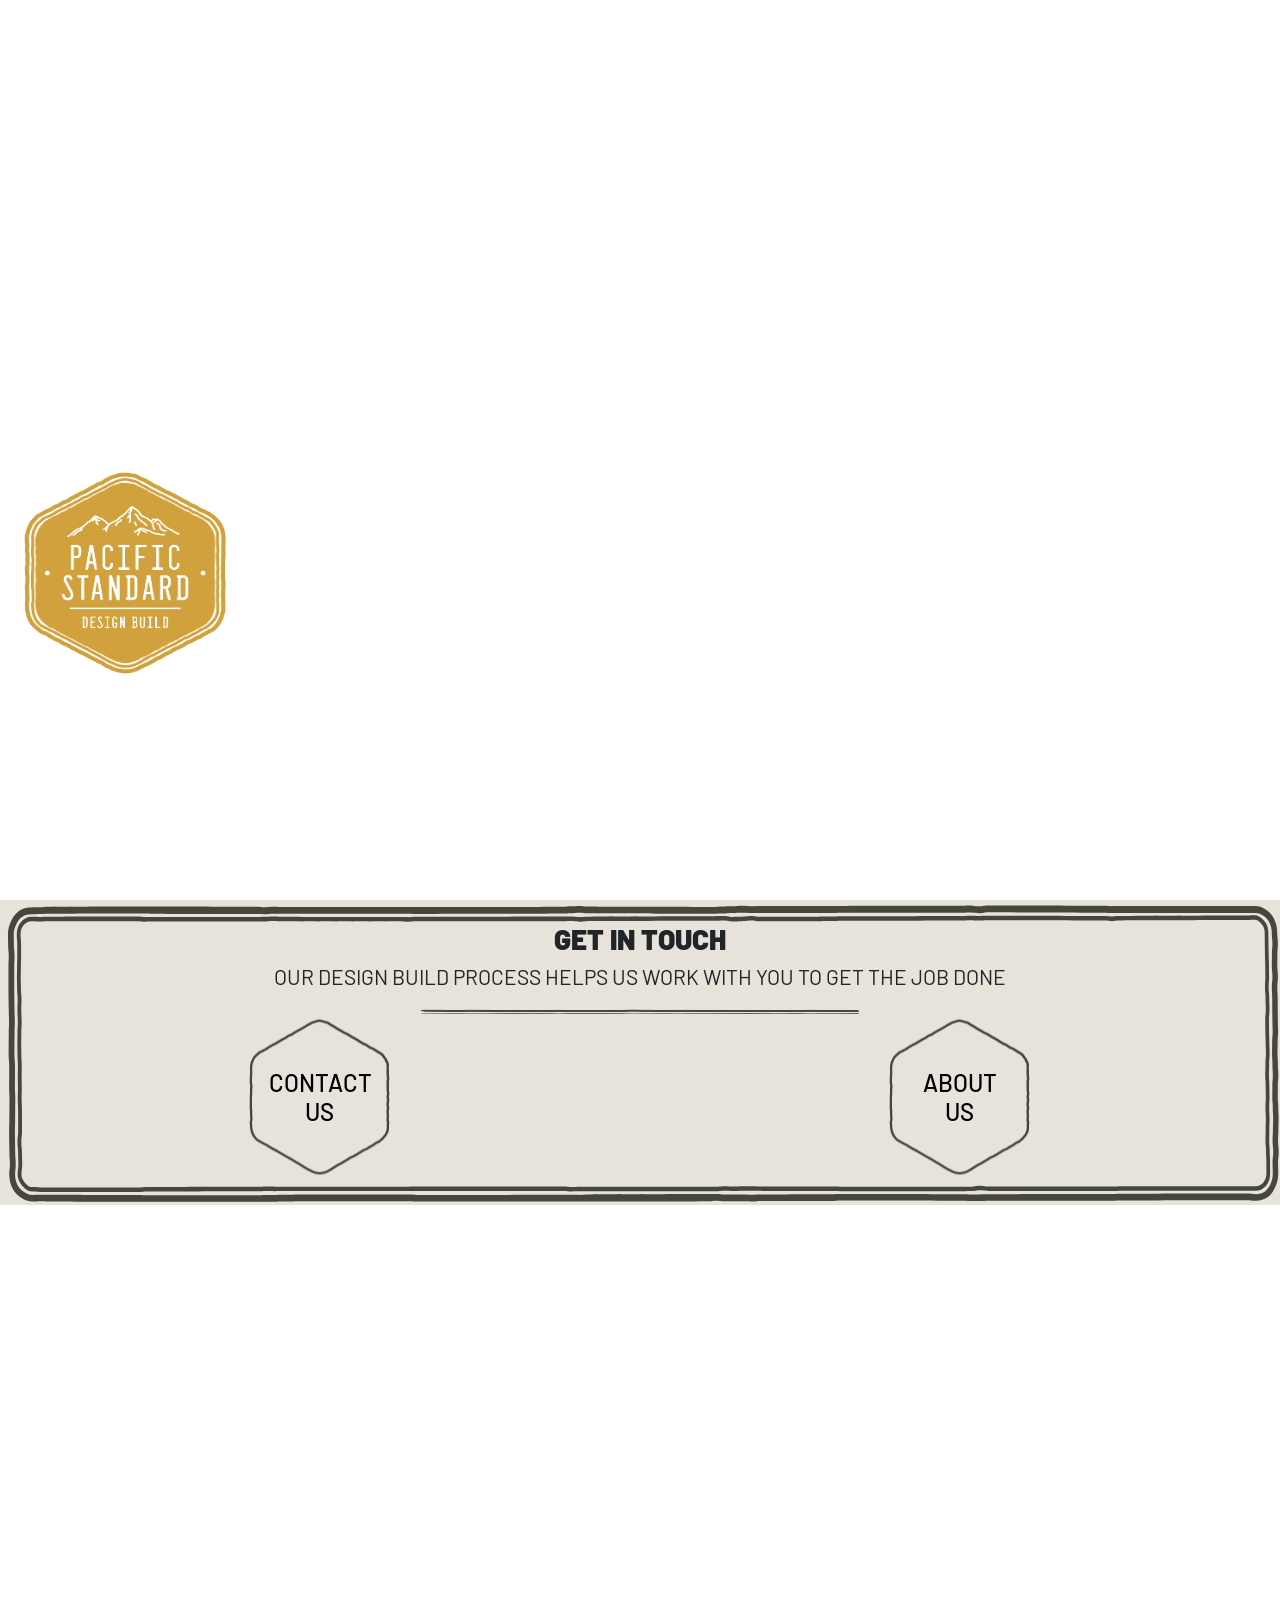
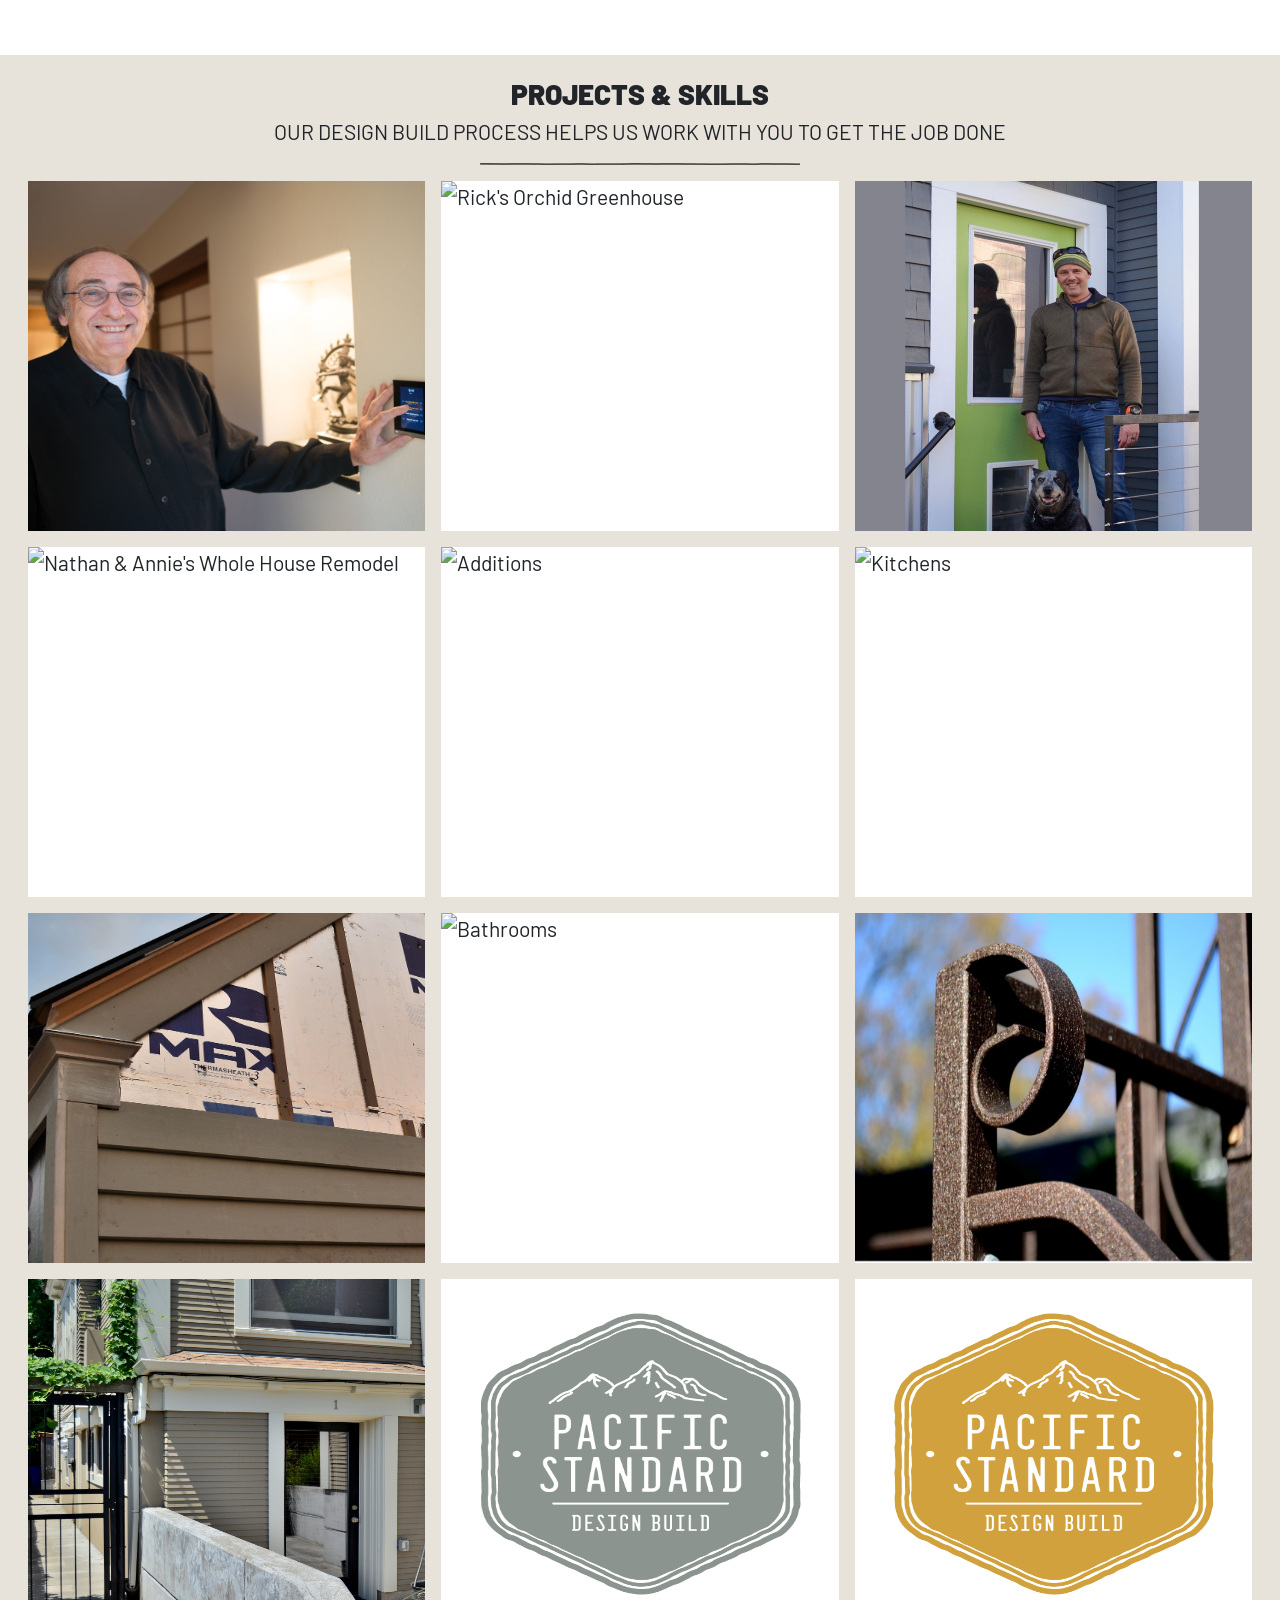
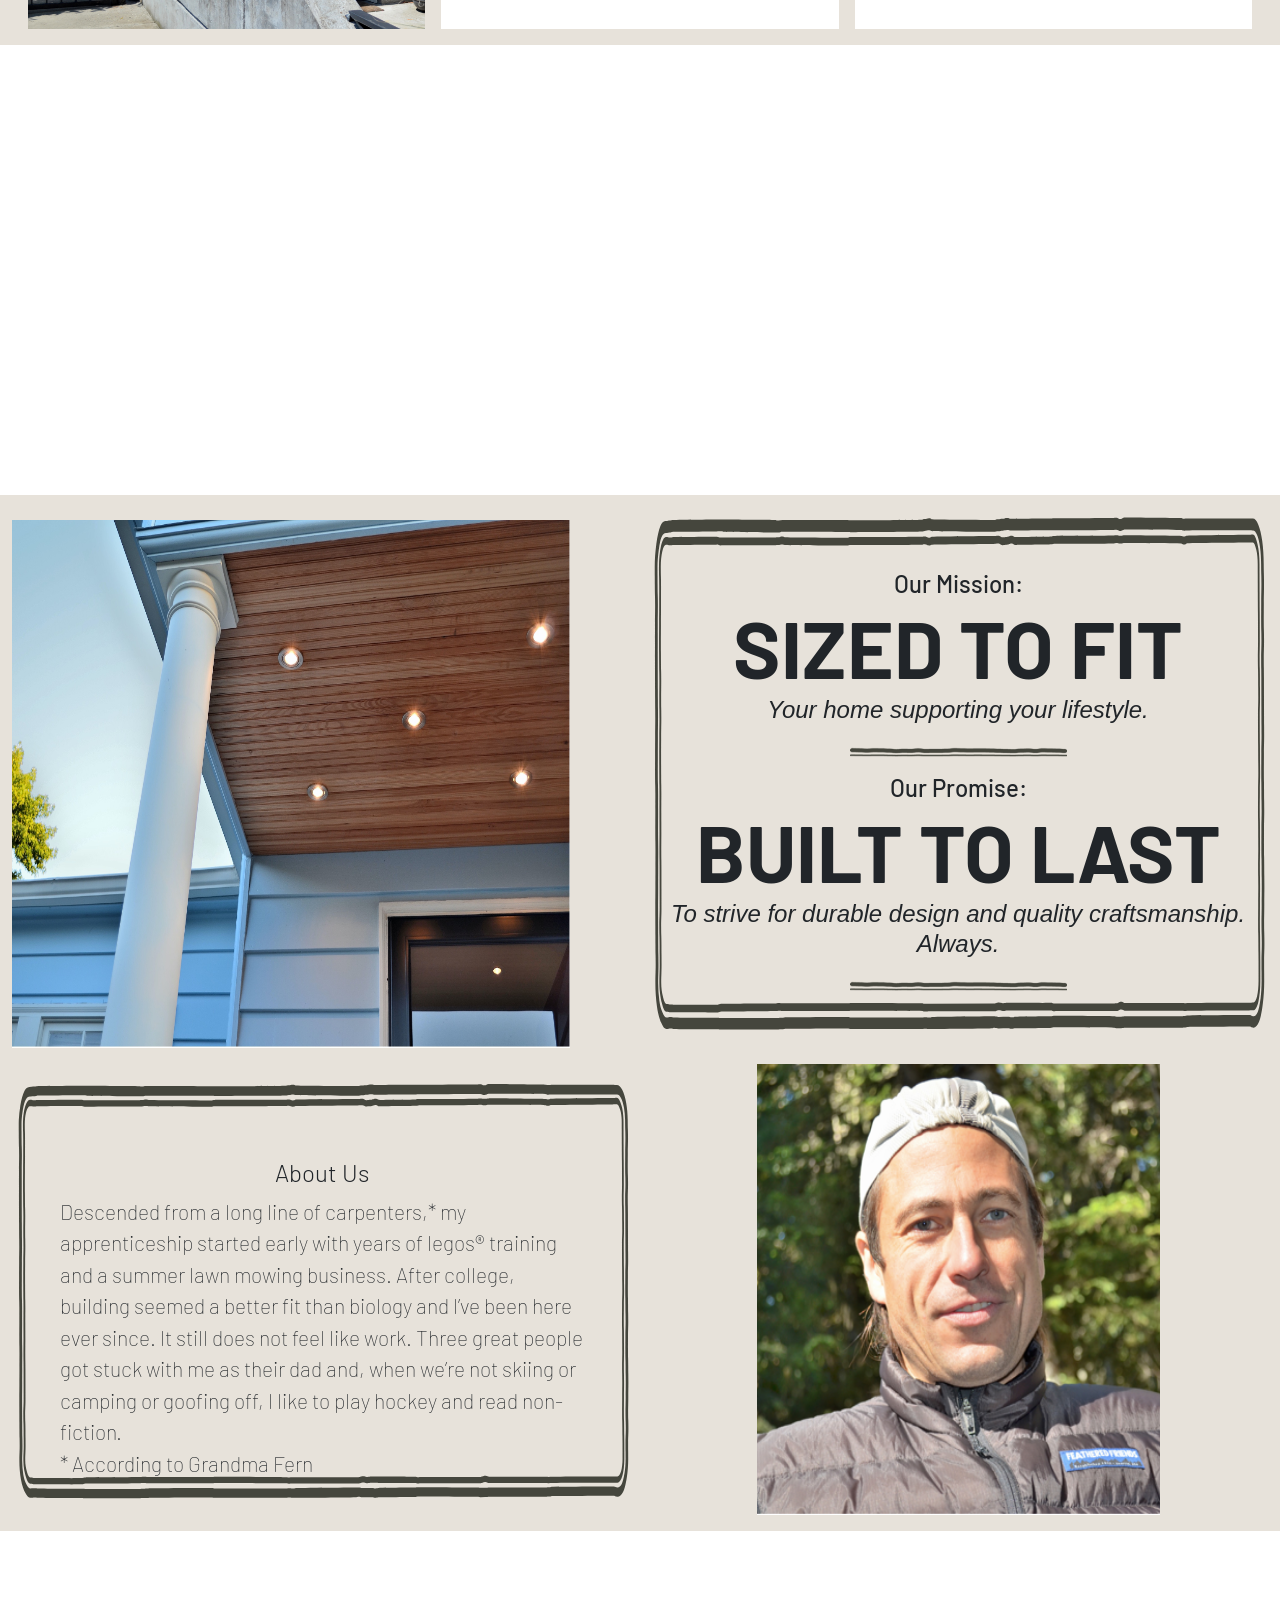
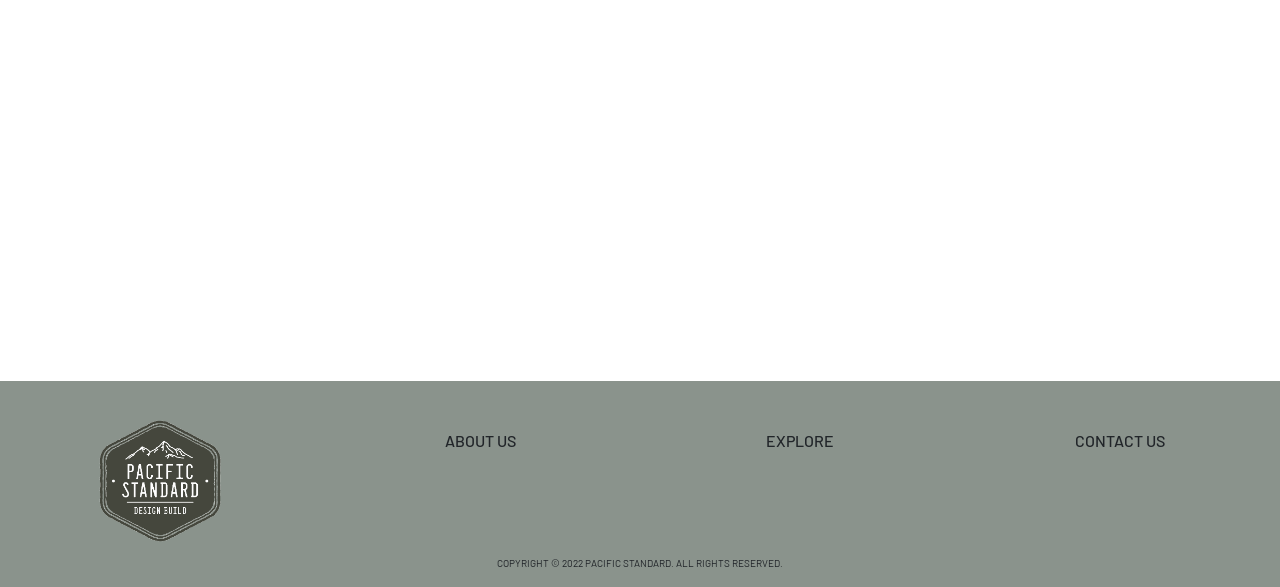
==== commit efa2e915: "changes to sub pages" ====
--- a/index.html
+++ b/index.html
@@ -189,7 +189,7 @@
 
             <div class="navIMG1">
                 <a href="projectPageNine.html">
-                    <img class="imgMG" src="images/quality_deck_construction_1.jpg" alt="Decks & Porches">
+                    <img class="imgMG" src="images/decks_portches_navbtn.jpg" alt="Decks & Porches">
                     <div class="text_overlay">
                         <div class="IMG1Tittle">
                             <h2>Decks & Porches</h2>
